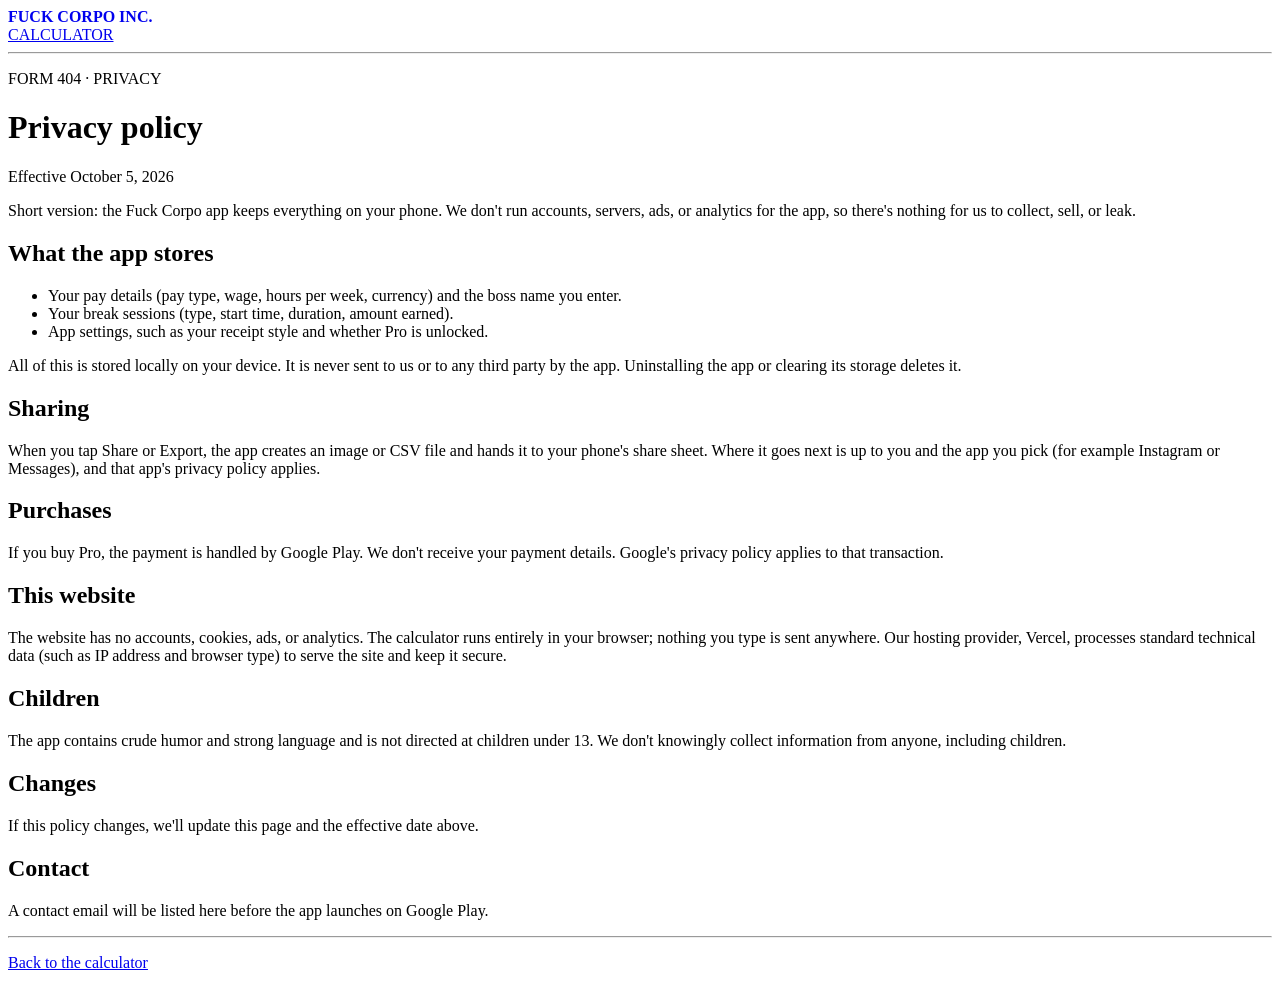
==== web/privacy.html @ bac98b77 "first commit lol" ====
<!doctype html>
<html lang="en">
<head>
<meta charset="utf-8">
<meta name="viewport" content="width=device-width, initial-scale=1">
<title>Privacy Policy · Fuck Corpo</title>
<meta name="description" content="Privacy policy for the Fuck Corpo app and website. Your data stays on your phone.">
<link rel="icon" href="/favicon.svg" type="image/svg+xml">
<link rel="stylesheet" href="/styles.css">
</head>
<body>
<div class="wrap">
  <header class="top">
    <a href="/" style="text-decoration:none"><strong>FUCK CORPO INC.</strong></a>
    <nav><a href="/#calculator">CALCULATOR</a></nav>
  </header>
  <hr class="dash">

  <main class="policy">
    <p class="kicker">FORM 404 · PRIVACY</p>
    <h1>Privacy policy</h1>
    <p class="muted">Effective October 5, 2026</p>

    <p>Short version: the Fuck Corpo app keeps everything on your phone. We don't run accounts, servers, ads, or analytics for the app, so there's nothing for us to collect, sell, or leak.</p>

    <h2>What the app stores</h2>
    <ul>
      <li>Your pay details (pay type, wage, hours per week, currency) and the boss name you enter.</li>
      <li>Your break sessions (type, start time, duration, amount earned).</li>
      <li>App settings, such as your receipt style and whether Pro is unlocked.</li>
    </ul>
    <p>All of this is stored locally on your device. It is never sent to us or to any third party by the app. Uninstalling the app or clearing its storage deletes it.</p>

    <h2>Sharing</h2>
    <p>When you tap Share or Export, the app creates an image or CSV file and hands it to your phone's share sheet. Where it goes next is up to you and the app you pick (for example Instagram or Messages), and that app's privacy policy applies.</p>

    <h2>Purchases</h2>
    <p>If you buy Pro, the payment is handled by Google Play. We don't receive your payment details. Google's privacy policy applies to that transaction.</p>

    <h2>This website</h2>
    <p>The website has no accounts, cookies, ads, or analytics. The calculator runs entirely in your browser; nothing you type is sent anywhere. Our hosting provider, Vercel, processes standard technical data (such as IP address and browser type) to serve the site and keep it secure.</p>

    <h2>Children</h2>
    <p>The app contains crude humor and strong language and is not directed at children under 13. We don't knowingly collect information from anyone, including children.</p>

    <h2>Changes</h2>
    <p>If this policy changes, we'll update this page and the effective date above.</p>

    <h2>Contact</h2>
    <!-- TODO before Play submission: replace with a real contact email. -->
    <p>A contact email will be listed here before the app launches on Google Play.</p>
  </main>

  <hr class="dash">
  <footer>
    <p><a href="/">Back to the calculator</a></p>
  </footer>
</div>
</body>
</html>
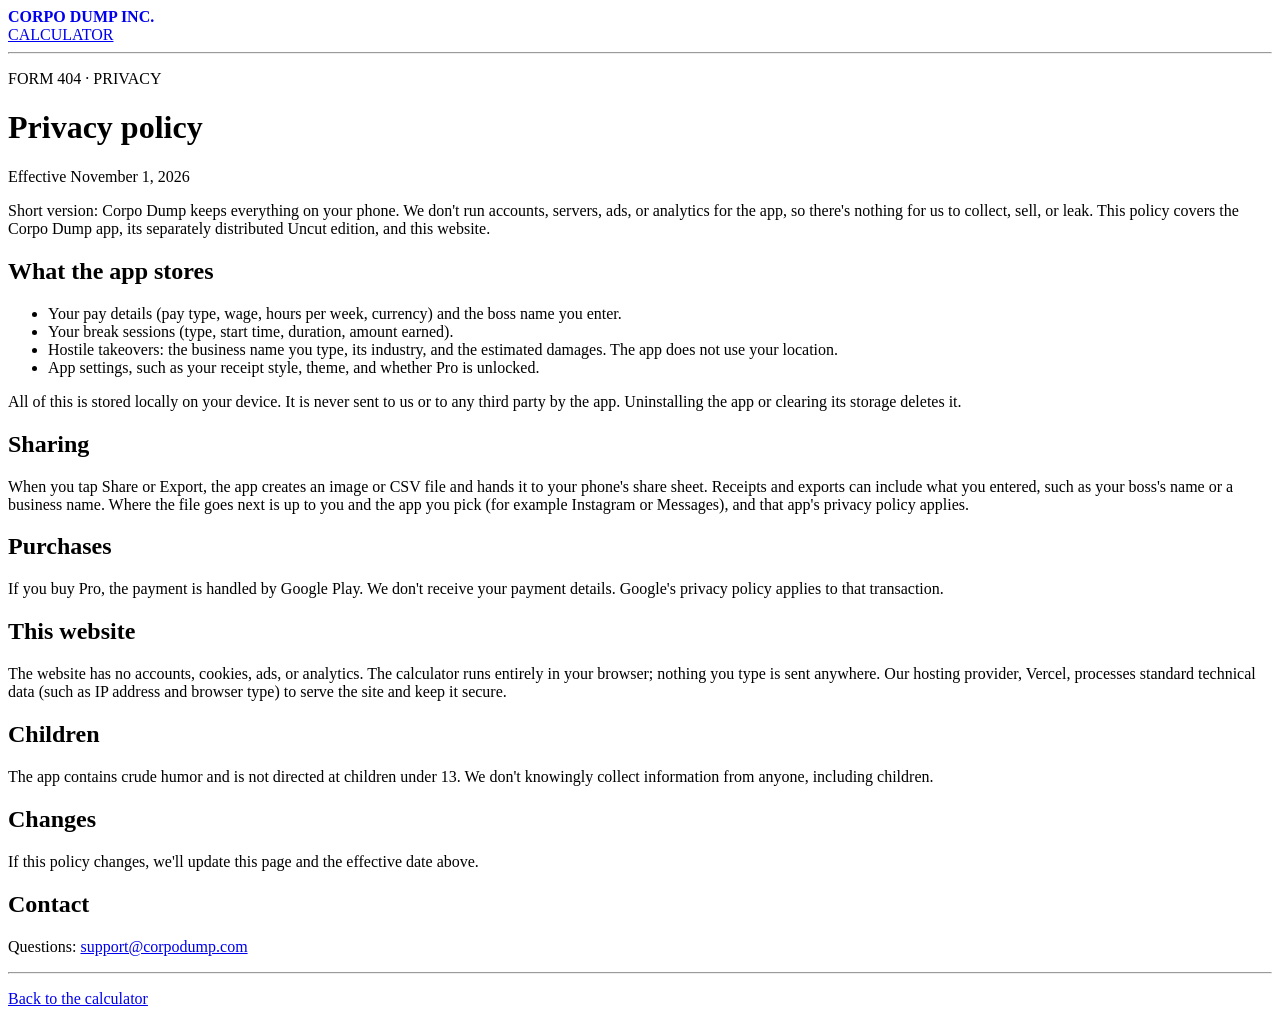
==== commit b998ea03: "fucking pushed" ====
--- a/web/privacy.html
+++ b/web/privacy.html
@@ -3,15 +3,16 @@
 <head>
 <meta charset="utf-8">
 <meta name="viewport" content="width=device-width, initial-scale=1">
-<title>Privacy Policy · Fuck Corpo</title>
-<meta name="description" content="Privacy policy for the Fuck Corpo app and website. Your data stays on your phone.">
+<title>Privacy Policy · Corpo Dump</title>
+<meta name="description" content="Privacy policy for the Corpo Dump app and website. Your data stays on your phone.">
+<link rel="canonical" href="https://www.corpodump.com/privacy">
 <link rel="icon" href="/favicon.svg" type="image/svg+xml">
 <link rel="stylesheet" href="/styles.css">
 </head>
 <body>
 <div class="wrap">
   <header class="top">
-    <a href="/" style="text-decoration:none"><strong>FUCK CORPO INC.</strong></a>
+    <a href="/" style="text-decoration:none"><strong>CORPO DUMP INC.</strong></a>
     <nav><a href="/#calculator">CALCULATOR</a></nav>
   </header>
   <hr class="dash">
@@ -19,20 +20,21 @@
   <main class="policy">
     <p class="kicker">FORM 404 · PRIVACY</p>
     <h1>Privacy policy</h1>
-    <p class="muted">Effective October 5, 2026</p>
+    <p class="muted">Effective November 1, 2026</p>
 
-    <p>Short version: the Fuck Corpo app keeps everything on your phone. We don't run accounts, servers, ads, or analytics for the app, so there's nothing for us to collect, sell, or leak.</p>
+    <p>Short version: Corpo Dump keeps everything on your phone. We don't run accounts, servers, ads, or analytics for the app, so there's nothing for us to collect, sell, or leak. This policy covers the Corpo Dump app, its separately distributed Uncut edition, and this website.</p>
 
     <h2>What the app stores</h2>
     <ul>
       <li>Your pay details (pay type, wage, hours per week, currency) and the boss name you enter.</li>
       <li>Your break sessions (type, start time, duration, amount earned).</li>
-      <li>App settings, such as your receipt style and whether Pro is unlocked.</li>
+      <li>Hostile takeovers: the business name you type, its industry, and the estimated damages. The app does not use your location.</li>
+      <li>App settings, such as your receipt style, theme, and whether Pro is unlocked.</li>
     </ul>
     <p>All of this is stored locally on your device. It is never sent to us or to any third party by the app. Uninstalling the app or clearing its storage deletes it.</p>
 
     <h2>Sharing</h2>
-    <p>When you tap Share or Export, the app creates an image or CSV file and hands it to your phone's share sheet. Where it goes next is up to you and the app you pick (for example Instagram or Messages), and that app's privacy policy applies.</p>
+    <p>When you tap Share or Export, the app creates an image or CSV file and hands it to your phone's share sheet. Receipts and exports can include what you entered, such as your boss's name or a business name. Where the file goes next is up to you and the app you pick (for example Instagram or Messages), and that app's privacy policy applies.</p>
 
     <h2>Purchases</h2>
     <p>If you buy Pro, the payment is handled by Google Play. We don't receive your payment details. Google's privacy policy applies to that transaction.</p>
@@ -41,14 +43,13 @@
     <p>The website has no accounts, cookies, ads, or analytics. The calculator runs entirely in your browser; nothing you type is sent anywhere. Our hosting provider, Vercel, processes standard technical data (such as IP address and browser type) to serve the site and keep it secure.</p>
 
     <h2>Children</h2>
-    <p>The app contains crude humor and strong language and is not directed at children under 13. We don't knowingly collect information from anyone, including children.</p>
+    <p>The app contains crude humor and is not directed at children under 13. We don't knowingly collect information from anyone, including children.</p>
 
     <h2>Changes</h2>
     <p>If this policy changes, we'll update this page and the effective date above.</p>
 
     <h2>Contact</h2>
-    <!-- TODO before Play submission: replace with a real contact email. -->
-    <p>A contact email will be listed here before the app launches on Google Play.</p>
+    <p>Questions: <a href="mailto:support@corpodump.com">support@corpodump.com</a></p>
   </main>
 
   <hr class="dash">
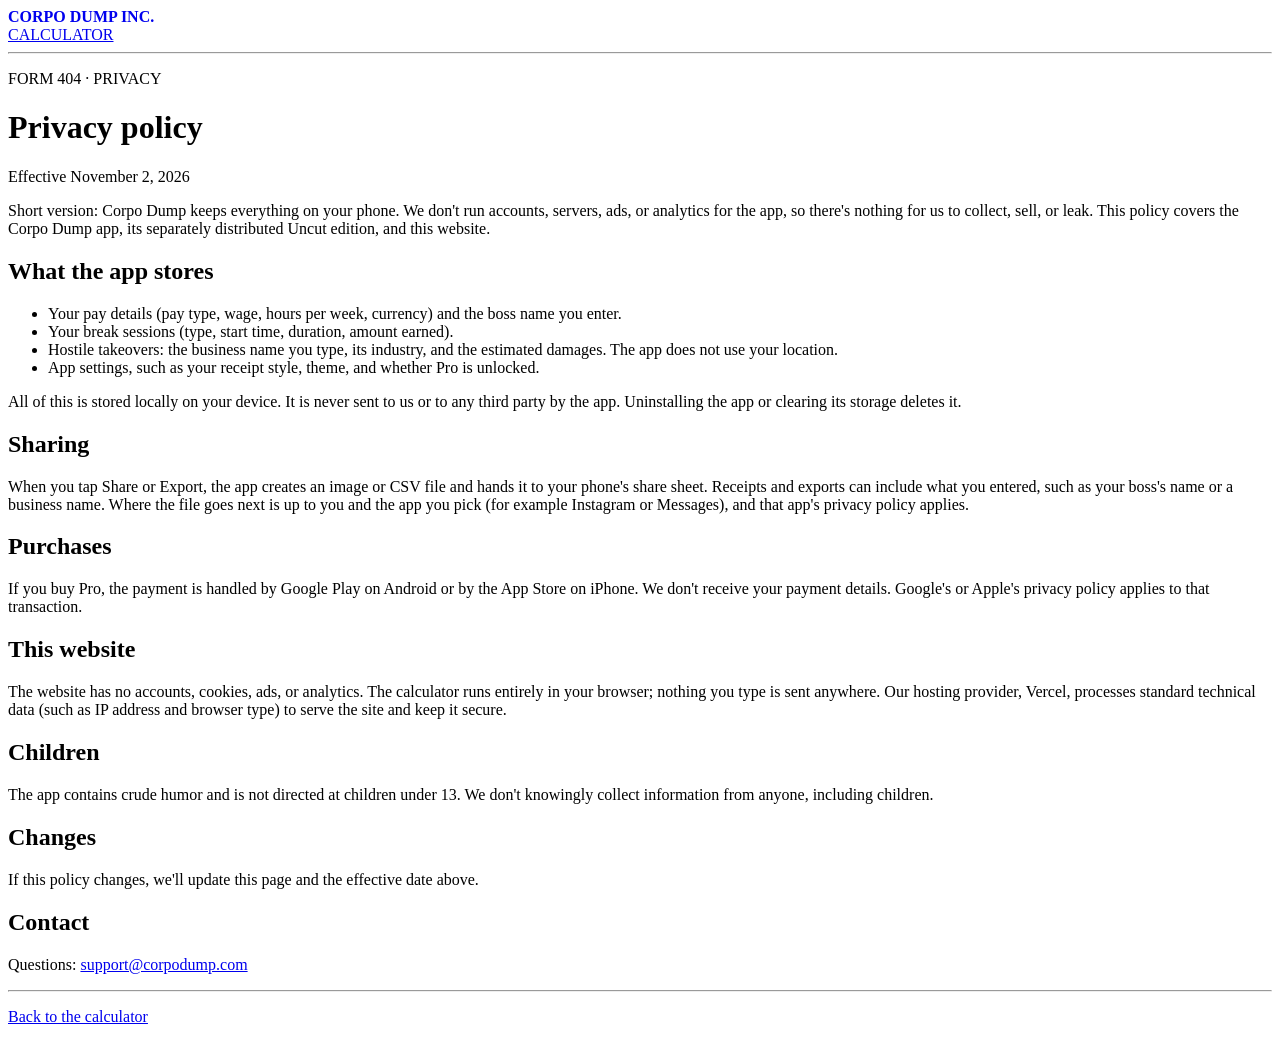
==== commit 3c0a8f9f: "Cover App Store purchases in the privacy policy Co-Authored-By: Claude Opus 5.5 <noreply@anthropic.c" ====
--- a/web/privacy.html
+++ b/web/privacy.html
@@ -20,7 +20,7 @@
   <main class="policy">
     <p class="kicker">FORM 404 · PRIVACY</p>
     <h1>Privacy policy</h1>
-    <p class="muted">Effective November 1, 2026</p>
+    <p class="muted">Effective November 2, 2026</p>
 
     <p>Short version: Corpo Dump keeps everything on your phone. We don't run accounts, servers, ads, or analytics for the app, so there's nothing for us to collect, sell, or leak. This policy covers the Corpo Dump app, its separately distributed Uncut edition, and this website.</p>
 
@@ -37,7 +37,7 @@
     <p>When you tap Share or Export, the app creates an image or CSV file and hands it to your phone's share sheet. Receipts and exports can include what you entered, such as your boss's name or a business name. Where the file goes next is up to you and the app you pick (for example Instagram or Messages), and that app's privacy policy applies.</p>
 
     <h2>Purchases</h2>
-    <p>If you buy Pro, the payment is handled by Google Play. We don't receive your payment details. Google's privacy policy applies to that transaction.</p>
+    <p>If you buy Pro, the payment is handled by Google Play on Android or by the App Store on iPhone. We don't receive your payment details. Google's or Apple's privacy policy applies to that transaction.</p>
 
     <h2>This website</h2>
     <p>The website has no accounts, cookies, ads, or analytics. The calculator runs entirely in your browser; nothing you type is sent anywhere. Our hosting provider, Vercel, processes standard technical data (such as IP address and browser type) to serve the site and keep it secure.</p>
